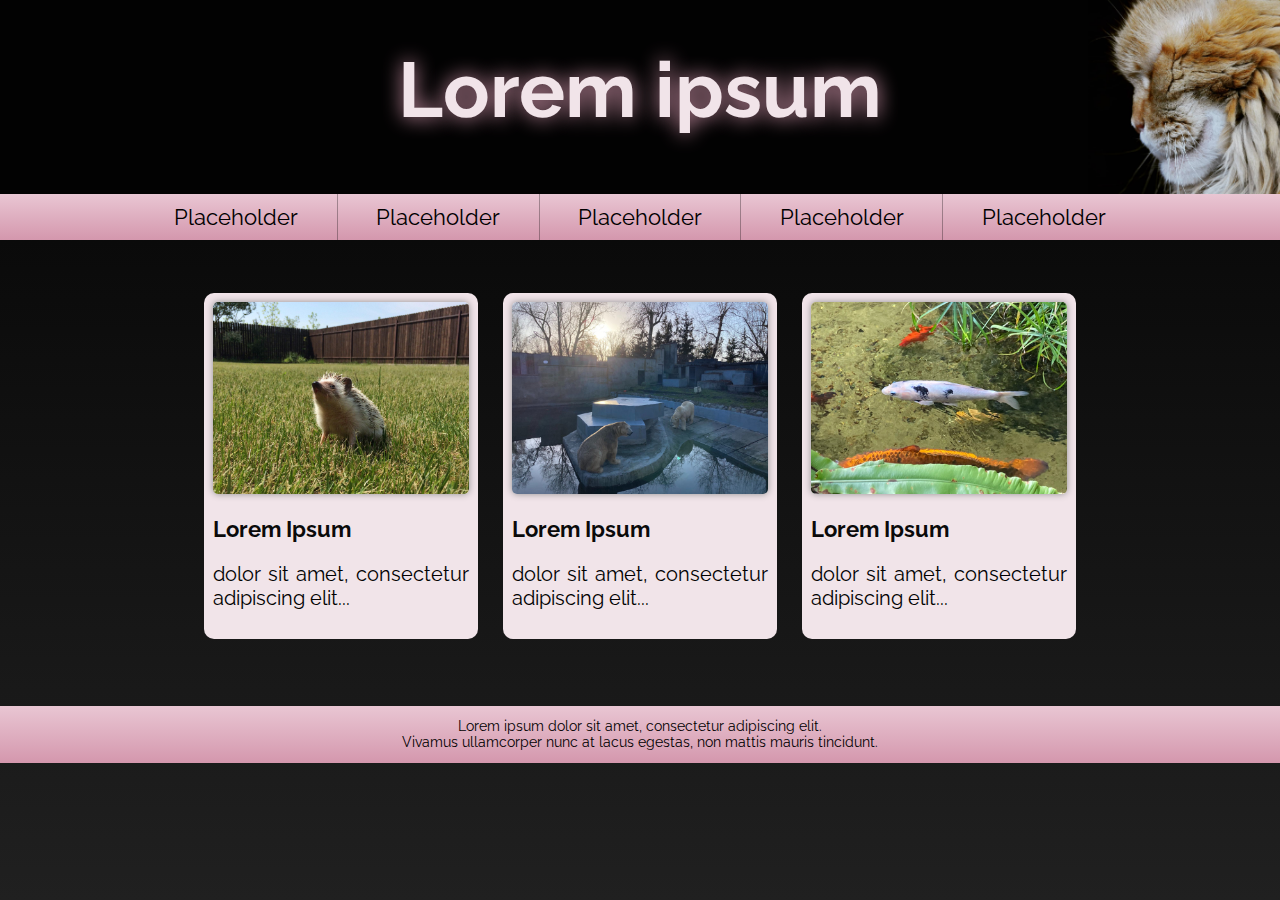
==== index.html @ b665ba39 "wstępne zmiany menu na responsywne, nowa czcionka" ====
<!DOCTYPE html>
<html lang="en">
  <head>
    <meta charset="UTF-8" />
    <meta http-equiv="X-UA-Compatible" content="IE=edge" />
    <meta name="viewport" content="width=device-width, initial-scale=1.0" />
    <link rel="stylesheet" href="style.css" />
    <title>Lorem ipsum</title>
  </head>
  <body>
    <header>
      <img id="kot" src="zdjecia/kot.png" alt="kot maine coon" />
      <h1>Lorem ipsum</h1>
    </header>
    <nav id="mynav">
      <ul>
        <li><a href="#">Placeholder</a></li>
        <li class="nav"><a href="#" class="nav-links">Placeholder</a></li>
        <a href="#" class="toogle-button">
          <span class="bar"></span>
          <span class="bar"></span>
          <span class="bar"></span>
        </a>
        <li class="nav"><a href="#" class="nav-links">Placeholder</a></li>
        <li class="nav"><a href="#" class="nav-links">Placeholder</a></li>
        <li class="nav"><a href="#" class="nav-links">Placeholder</a></li>
      </ul>
    </nav>
    <section>
      <div id="cards">
        <div class="card">
          <img src="zdjecia/jez.jpeg" alt="zdjęcie jeża" />
          <h2>Lorem Ipsum</h2>
          <p>dolor sit amet, consectetur adipiscing elit...</p>
        </div>
        <div class="card">
          <img src="zdjecia/misie.jpeg" alt="zdjęcie niedźwiedzi polarnych" />
          <h2>Lorem Ipsum</h2>
          <p>dolor sit amet, consectetur adipiscing elit...</p>
        </div>
        <div class="card">
          <img src="zdjecia/ryba.jpeg" alt="zdjęcie ryby" />
          <h2>Lorem Ipsum</h2>
          <p>dolor sit amet, consectetur adipiscing elit...</p>
        </div>
      </div>
    </section>
    <footer>
      <p>
        Lorem ipsum dolor sit amet, consectetur adipiscing elit.<br />
        Vivamus ullamcorper nunc at lacus egestas, non mattis mauris tincidunt.
      </p>
    </footer>
  </body>
</html>
---- style.css ----
@import url("https://fonts.googleapis.com/css?family=Raleway");
body {
  height: 100%;
  background-image: linear-gradient(#020202, #202020);
  background-repeat: no-repeat;
  background-attachment: fixed;
  margin: 0;
  padding: 0;
  font-family: Raleway;
}

header {
  position: relative;
  text-align: center;
  color: rgb(49, 49, 49);
  background-color: #020202;
}

#kot {
  display: block;
  margin-left: auto;
  max-width: 15%;
}
h1 {
  color: #f1e4e9;
  position: absolute;
  top: 20%;
  left: 50%;
  transform: translate(-50%, -50%);
  font-size: 6vw;
  text-shadow: 0px 0px 20px #d497ad;
}

#mynav {
  background-image: linear-gradient(#e9c6d3, #d497ad);
}

#mynav li:hover {
  background-image: linear-gradient(#d497ad, #e9c6d3);
}

#mynav li {
  padding: 10px 3%;
  border-right: 1px solid rgba(0, 0, 0, 0.3);
}

#mynav li:last-child {
  border-right: none;
}

#mynav ul {
  display: flex;
  list-style-type: none;
  justify-content: center;
  margin: 0;
  padding: 0;
  width: 100%;
}

#mynav a {
  text-decoration: none;
  color: black;
  font-size: 22px;
}

.toogle-button {
  display: none;
  top: 1rem;
  right: 1rem;
  flex-direction: column;
  justify-content: space-between;
  width: 25px;
  height: 20px;
  margin: 13px 20px;
}

.toogle-button .bar {
  height: 2px;
  width: 100%;
  background-color: #000000;
  border-radius: 10px;
}

@media (max-width: 950px) {
  .toogle-button {
    display: flex;
  }
  .nav {
    display: none;
    border-right: 0;
    padding: 0;
  }
}

section {
  margin: auto;
  width: 70%;
  padding: 1% 5%;
}

#cards {
  display: grid;
  grid-template-columns: repeat(3, auto);
}

.card {
  background-color: #f1e4e9;
  border-radius: 10px;
  width: 20vw;
  max-width: 500px;
  margin: 40px auto;
  padding: 3%;
}

.card img {
  width: 20vw;
  max-width: 500px;
  border-radius: 5px;
  box-shadow: 0px 0px 7px #8f8f8f;
}

.card h2 {
  color: rgb(10, 10, 10);
  font-size: 22px;
}

.card p {
  text-align: justify;
  font-size: 20px;
  color: #020202;
}

footer {
  position: static;
  bottom: 0;
  margin: 0;
  width: 100%;
  background-image: linear-gradient(#e9c6d3, #d497ad);
  color: black;
}

footer p {
  text-align: center;
  padding: 1%;
  font-size: 14px;
}
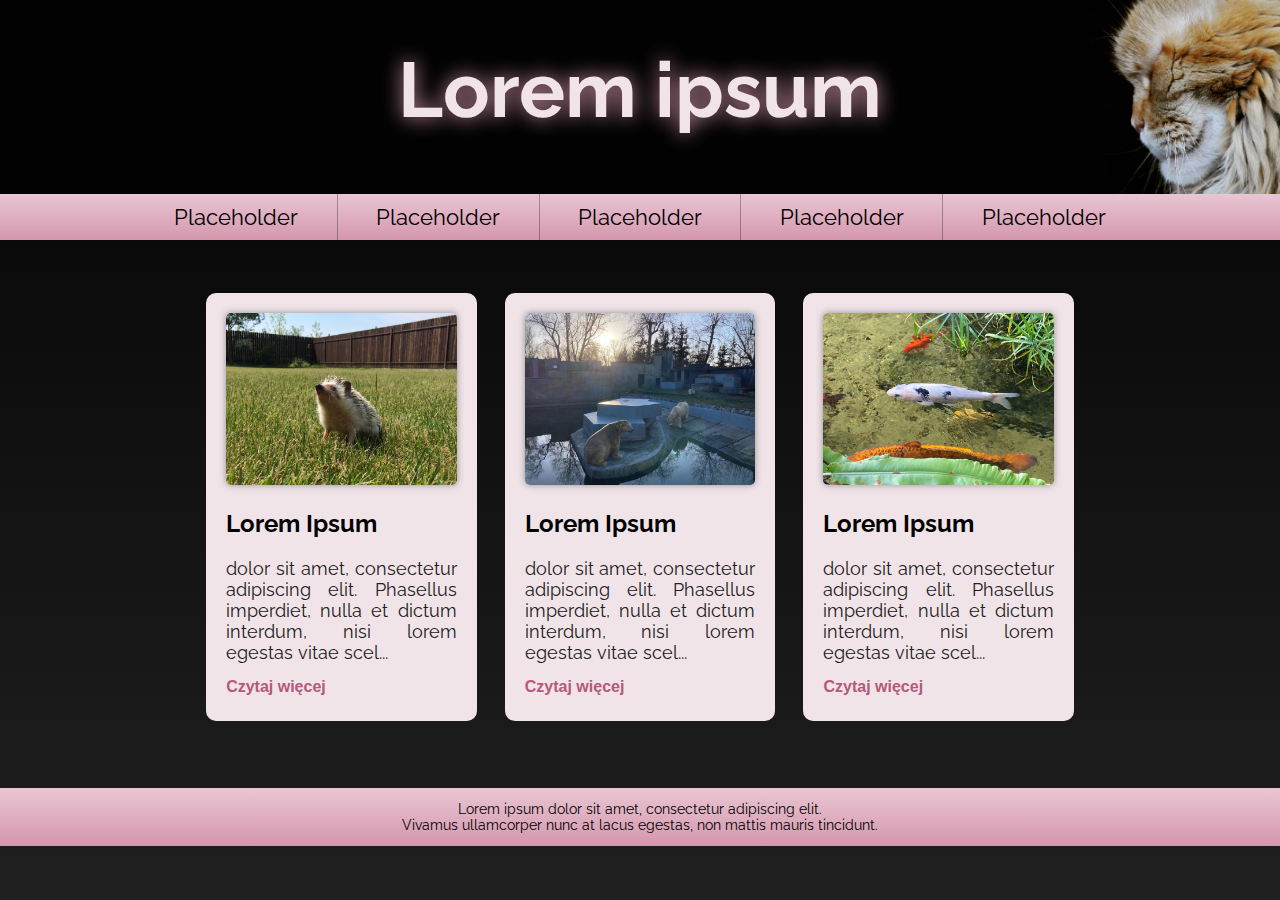
==== commit 599348cc: "dodano "czytaj więcej" do kart w głównej sekcji" ====
--- a/index.html
+++ b/index.html
@@ -5,6 +5,7 @@
     <meta http-equiv="X-UA-Compatible" content="IE=edge" />
     <meta name="viewport" content="width=device-width, initial-scale=1.0" />
     <link rel="stylesheet" href="style.css" />
+    <script src="script.js" defer></script>
     <title>Lorem ipsum</title>
   </head>
   <body>
@@ -14,13 +15,13 @@
     </header>
     <nav id="mynav">
       <ul>
-        <li><a href="#">Placeholder</a></li>
-        <li class="nav"><a href="#" class="nav-links">Placeholder</a></li>
-        <a href="#" class="toogle-button">
+        <li class="home"><a href="#">Placeholder</a></li>
+        <a href="#" class="toggle-button">
           <span class="bar"></span>
           <span class="bar"></span>
           <span class="bar"></span>
         </a>
+        <li class="nav"><a href="#" class="nav-links">Placeholder</a></li>
         <li class="nav"><a href="#" class="nav-links">Placeholder</a></li>
         <li class="nav"><a href="#" class="nav-links">Placeholder</a></li>
         <li class="nav"><a href="#" class="nav-links">Placeholder</a></li>
@@ -31,17 +32,62 @@
         <div class="card">
           <img src="zdjecia/jez.jpeg" alt="zdjęcie jeża" />
           <h2>Lorem Ipsum</h2>
-          <p>dolor sit amet, consectetur adipiscing elit...</p>
+          <p>
+            dolor sit amet, consectetur adipiscing elit. Phasellus imperdiet,
+            nulla et dictum interdum, nisi lorem egestas vitae scel<span
+              class="dots"
+              >...</span
+            ><span class="more"
+              >erisque enim ligula venenatis dolor. Maecenas nisl est, ultrices
+              nec congue eget, auctor vitae massa. Fusce luctus vestibulum augue
+              ut aliquet. Nunc sagittis dictum nisi, sed ullamcorper ipsum
+              dignissim ac. In at libero sed nunc venenatis imperdiet sed ornare
+              turpis. Donec vitae dui eget tellus gravida venenatis. Integer
+              fringilla congue eros non fermentum. Sed dapibus pulvinar nibh
+              tempor porta.</span
+            >
+          </p>
+          <button onclick="readMore1()" id="read-more1">Czytaj więcej</button>
         </div>
         <div class="card">
           <img src="zdjecia/misie.jpeg" alt="zdjęcie niedźwiedzi polarnych" />
           <h2>Lorem Ipsum</h2>
-          <p>dolor sit amet, consectetur adipiscing elit...</p>
+          <p>
+            dolor sit amet, consectetur adipiscing elit. Phasellus imperdiet,
+            nulla et dictum interdum, nisi lorem egestas vitae scel<span
+              class="dots"
+              >...</span
+            ><span class="more"
+              >erisque enim ligula venenatis dolor. Maecenas nisl est, ultrices
+              nec congue eget, auctor vitae massa. Fusce luctus vestibulum augue
+              ut aliquet. Nunc sagittis dictum nisi, sed ullamcorper ipsum
+              dignissim ac. In at libero sed nunc venenatis imperdiet sed ornare
+              turpis. Donec vitae dui eget tellus gravida venenatis. Integer
+              fringilla congue eros non fermentum. Sed dapibus pulvinar nibh
+              tempor porta.</span
+            >
+          </p>
+          <button onclick="readMore2()" id="read-more2">Czytaj więcej</button>
         </div>
         <div class="card">
           <img src="zdjecia/ryba.jpeg" alt="zdjęcie ryby" />
           <h2>Lorem Ipsum</h2>
-          <p>dolor sit amet, consectetur adipiscing elit...</p>
+          <p>
+            dolor sit amet, consectetur adipiscing elit. Phasellus imperdiet,
+            nulla et dictum interdum, nisi lorem egestas vitae scel<span
+              class="dots"
+              >...</span
+            ><span class="more"
+              >erisque enim ligula venenatis dolor. Maecenas nisl est, ultrices
+              nec congue eget, auctor vitae massa. Fusce luctus vestibulum augue
+              ut aliquet. Nunc sagittis dictum nisi, sed ullamcorper ipsum
+              dignissim ac. In at libero sed nunc venenatis imperdiet sed ornare
+              turpis. Donec vitae dui eget tellus gravida venenatis. Integer
+              fringilla congue eros non fermentum. Sed dapibus pulvinar nibh
+              tempor porta.</span
+            >
+          </p>
+          <button onclick="readMore3()" id="read-more3">Czytaj więcej</button>
         </div>
       </div>
     </section>
--- a/style.css
+++ b/style.css
@@ -50,6 +50,7 @@
 
 #mynav ul {
   display: flex;
+  position: relative;
   list-style-type: none;
   justify-content: center;
   margin: 0;
@@ -63,10 +64,11 @@
   font-size: 22px;
 }
 
-.toogle-button {
+.toggle-button {
+  position: absolute;
   display: none;
-  top: 1rem;
-  right: 1rem;
+  top: 0px;
+  right: 2rem;
   flex-direction: column;
   justify-content: space-between;
   width: 25px;
@@ -74,21 +76,37 @@
   margin: 13px 20px;
 }
 
-.toogle-button .bar {
+.toggle-button .bar {
   height: 2px;
   width: 100%;
-  background-color: #000000;
+  background-color: #020202;
   border-radius: 10px;
 }
 
 @media (max-width: 950px) {
-  .toogle-button {
+  .toggle-button {
     display: flex;
   }
   .nav {
     display: none;
-    border-right: 0;
     padding: 0;
+    justify-content: center;
+  }
+
+  #mynav li {
+    border-right: 0px;
+  }
+
+  .nav.active {
+    display: flex;
+  }
+
+  #mynav ul {
+    flex-direction: column;
+  }
+
+  .home {
+    width: 125px;
   }
 }
 
@@ -106,28 +124,49 @@
 .card {
   background-color: #f1e4e9;
   border-radius: 10px;
-  width: 20vw;
+  width: 18vw;
   max-width: 500px;
   margin: 40px auto;
-  padding: 3%;
+  padding: 20px;
+  height: fit-content;
 }
 
 .card img {
-  width: 20vw;
+  width: 18vw;
   max-width: 500px;
   border-radius: 5px;
   box-shadow: 0px 0px 7px #8f8f8f;
 }
 
 .card h2 {
-  color: rgb(10, 10, 10);
-  font-size: 22px;
+  color: #020202;
+  font-size: 24px;
 }
 
 .card p {
   text-align: justify;
-  font-size: 20px;
-  color: #020202;
+  font-size: 18px;
+  color: #202020;
+  margin-bottom: 10px;
+}
+
+#cards button {
+  border: none;
+  font-size: 16px;
+  color: #b6587a;
+  font-weight: bold;
+  background-color: #f1e4e9;
+  padding: 5px 0px;
+}
+
+#cards button:hover {
+  cursor: pointer;
+  background-color: #f1e4e9;
+  text-shadow: 0px 0px 5px #e9c6d3;
+}
+
+.more {
+  display: none;
 }
 
 footer {
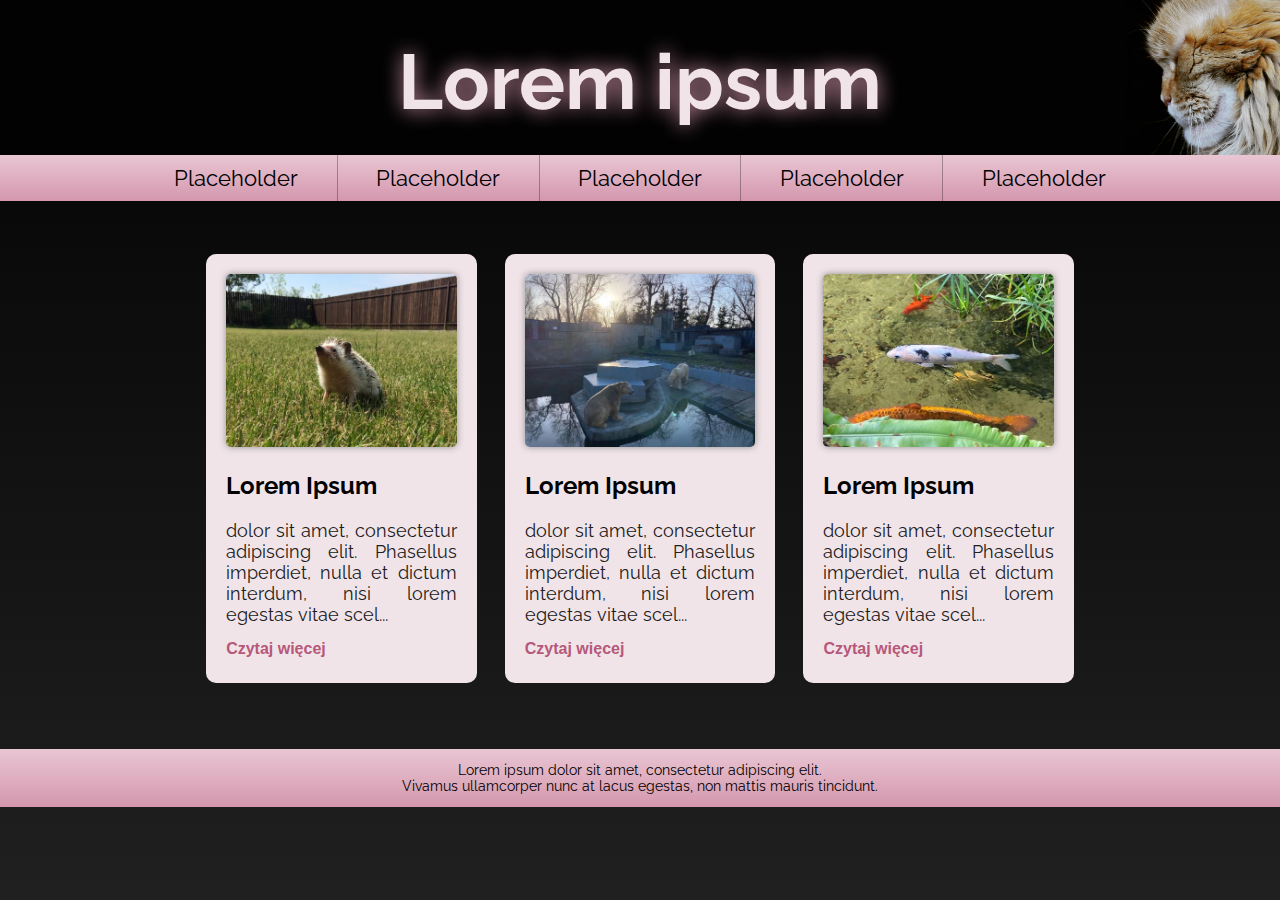
==== commit 91ff7e86: "zmieniono rozdzielczość zdjęć" ====
--- a/index.html
+++ b/index.html
@@ -30,7 +30,7 @@
     <section>
       <div id="cards">
         <div class="card">
-          <img src="zdjecia/jez.jpeg" alt="zdjęcie jeża" />
+          <img src="zdjecia/jez.jpg" alt="zdjęcie jeża" />
           <h2>Lorem Ipsum</h2>
           <p>
             dolor sit amet, consectetur adipiscing elit. Phasellus imperdiet,
@@ -50,7 +50,7 @@
           <button onclick="readMore1()" id="read-more1">Czytaj więcej</button>
         </div>
         <div class="card">
-          <img src="zdjecia/misie.jpeg" alt="zdjęcie niedźwiedzi polarnych" />
+          <img src="zdjecia/misie.jpg" alt="zdjęcie niedźwiedzi polarnych" />
           <h2>Lorem Ipsum</h2>
           <p>
             dolor sit amet, consectetur adipiscing elit. Phasellus imperdiet,
@@ -70,7 +70,7 @@
           <button onclick="readMore2()" id="read-more2">Czytaj więcej</button>
         </div>
         <div class="card">
-          <img src="zdjecia/ryba.jpeg" alt="zdjęcie ryby" />
+          <img src="zdjecia/ryba.jpg" alt="zdjęcie ryby" />
           <h2>Lorem Ipsum</h2>
           <p>
             dolor sit amet, consectetur adipiscing elit. Phasellus imperdiet,
--- a/style.css
+++ b/style.css
@@ -19,7 +19,8 @@
 #kot {
   display: block;
   margin-left: auto;
-  max-width: 15%;
+  max-width: 12%;
+  min-width: 125px;
 }
 h1 {
   color: #f1e4e9;
@@ -27,7 +28,7 @@
   top: 20%;
   left: 50%;
   transform: translate(-50%, -50%);
-  font-size: 6vw;
+  font-size: clamp(25px, 6vw, 100px);
   text-shadow: 0px 0px 20px #d497ad;
 }
 
@@ -68,7 +69,7 @@
   position: absolute;
   display: none;
   top: 0px;
-  right: 2rem;
+  right: 10px;
   flex-direction: column;
   justify-content: space-between;
   width: 25px;
@@ -81,33 +82,6 @@
   width: 100%;
   background-color: #020202;
   border-radius: 10px;
-}
-
-@media (max-width: 950px) {
-  .toggle-button {
-    display: flex;
-  }
-  .nav {
-    display: none;
-    padding: 0;
-    justify-content: center;
-  }
-
-  #mynav li {
-    border-right: 0px;
-  }
-
-  .nav.active {
-    display: flex;
-  }
-
-  #mynav ul {
-    flex-direction: column;
-  }
-
-  .home {
-    width: 125px;
-  }
 }
 
 section {
@@ -183,3 +157,62 @@
   padding: 1%;
   font-size: 14px;
 }
+
+@media (max-width: 950px) {
+  .toggle-button {
+    display: flex;
+  }
+  .nav {
+    display: none;
+    padding: 0;
+    justify-content: center;
+  }
+
+  #mynav li {
+    border-right: 0px;
+  }
+
+  .nav.active {
+    display: flex;
+  }
+
+  #mynav ul {
+    flex-direction: column;
+  }
+
+  .home {
+    width: 125px;
+    margin-left: 10px;
+  }
+
+  #cards {
+    display: grid;
+    grid-template-columns: repeat(1, auto);
+    margin-top: 20px;
+  }
+  .card {
+    width: 70vw;
+    max-width: 400px;
+    margin: 15px auto;
+    padding: 20px;
+  }
+
+  .card img {
+    width: 70vw;
+    max-width: 400px;
+  }
+}
+
+@media (max-width: 480px) {
+  .card {
+    width: 60vw;
+    max-width: 400px;
+    margin: 10px auto;
+    padding: 20px;
+  }
+
+  .card img {
+    width: 60vw;
+    max-width: 400px;
+  }
+}
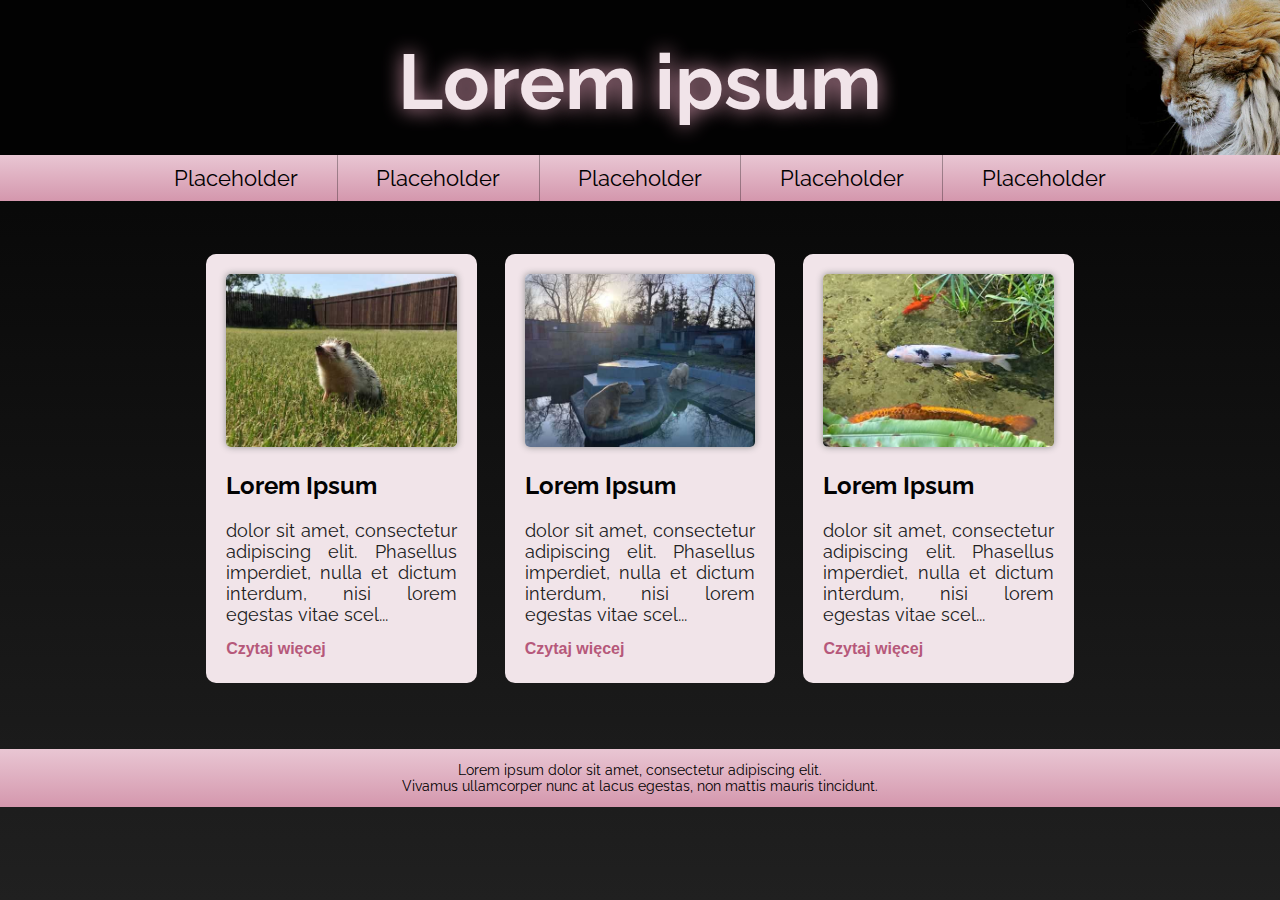
==== commit 0cd58238: "zmieniono rozmiar zdjęć" ====
--- a/index.html
+++ b/index.html
@@ -10,17 +10,19 @@
   </head>
   <body>
     <header>
-      <img id="kot" src="zdjecia/kot.png" alt="kot maine coon" />
+      <img id="kot" src="zdjecia/kot.jpg" alt="kot maine coon" />
       <h1>Lorem ipsum</h1>
     </header>
     <nav id="mynav">
       <ul>
         <li class="home"><a href="#">Placeholder</a></li>
-        <a href="#" class="toggle-button">
-          <span class="bar"></span>
-          <span class="bar"></span>
-          <span class="bar"></span>
-        </a>
+        <li>
+          <a href="#" class="toggle-button">
+            <span class="bar"></span>
+            <span class="bar"></span>
+            <span class="bar"></span>
+          </a>
+        </li>
         <li class="nav"><a href="#" class="nav-links">Placeholder</a></li>
         <li class="nav"><a href="#" class="nav-links">Placeholder</a></li>
         <li class="nav"><a href="#" class="nav-links">Placeholder</a></li>
--- a/style.css
+++ b/style.css
@@ -36,17 +36,26 @@
   background-image: linear-gradient(#e9c6d3, #d497ad);
 }
 
-#mynav li:hover {
+#mynav .nav:hover {
   background-image: linear-gradient(#d497ad, #e9c6d3);
 }
 
-#mynav li {
+#mynav .nav {
   padding: 10px 3%;
   border-right: 1px solid rgba(0, 0, 0, 0.3);
 }
 
-#mynav li:last-child {
+#mynav .nav:last-child {
   border-right: none;
+}
+
+#mynav .home:hover {
+  background-image: linear-gradient(#d497ad, #e9c6d3);
+}
+
+#mynav .home {
+  padding: 10px 3%;
+  border-right: 1px solid rgba(0, 0, 0, 0.3);
 }
 
 #mynav ul {
@@ -168,7 +177,7 @@
     justify-content: center;
   }
 
-  #mynav li {
+  #mynav .home {
     border-right: 0px;
   }
 
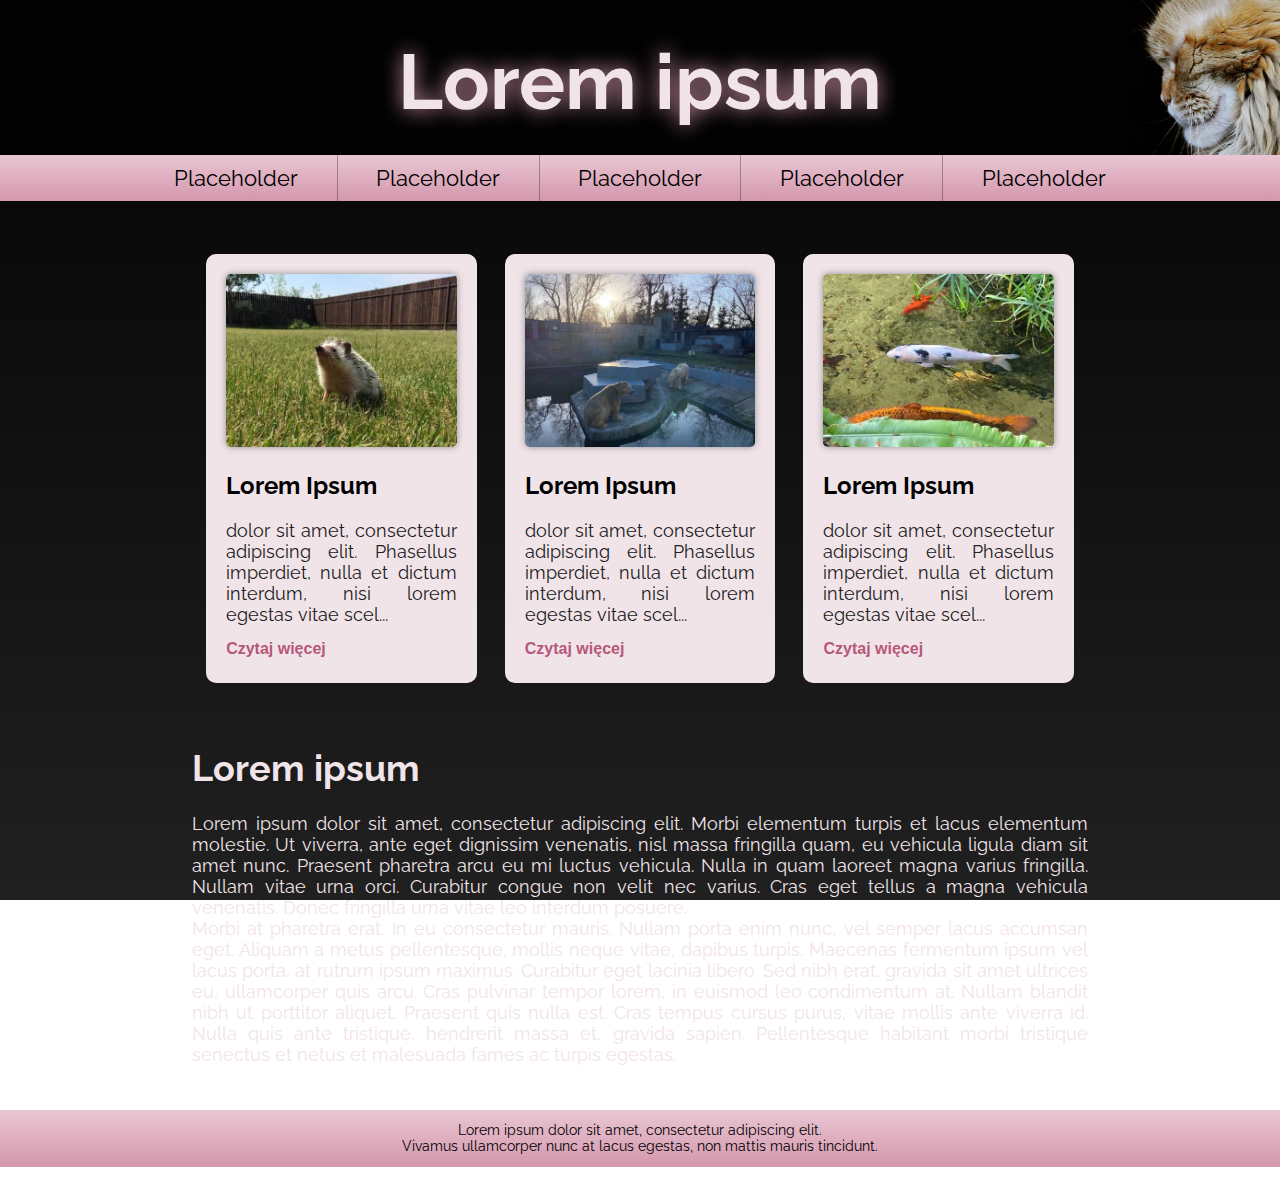
==== commit f44e6645: "dodano więcej zawartości do głównej sekcji" ====
--- a/index.html
+++ b/index.html
@@ -92,6 +92,26 @@
           <button onclick="readMore3()" id="read-more3">Czytaj więcej</button>
         </div>
       </div>
+      <h1>Lorem ipsum</h1>
+      <p>
+        Lorem ipsum dolor sit amet, consectetur adipiscing elit. Morbi elementum
+        turpis et lacus elementum molestie. Ut viverra, ante eget dignissim
+        venenatis, nisl massa fringilla quam, eu vehicula ligula diam sit amet
+        nunc. Praesent pharetra arcu eu mi luctus vehicula. Nulla in quam
+        laoreet magna varius fringilla. Nullam vitae urna orci. Curabitur congue
+        non velit nec varius. Cras eget tellus a magna vehicula venenatis. Donec
+        fringilla urna vitae leo interdum posuere. <br />
+        Morbi at pharetra erat. In eu consectetur mauris. Nullam porta enim
+        nunc, vel semper lacus accumsan eget. Aliquam a metus pellentesque,
+        mollis neque vitae, dapibus turpis. Maecenas fermentum ipsum vel lacus
+        porta, at rutrum ipsum maximus. Curabitur eget lacinia libero. Sed nibh
+        erat, gravida sit amet ultrices eu, ullamcorper quis arcu. Cras pulvinar
+        tempor lorem, in euismod leo condimentum at. Nullam blandit nibh ut
+        porttitor aliquet. Praesent quis nulla est. Cras tempus cursus purus,
+        vitae mollis ante viverra id. Nulla quis ante tristique, hendrerit massa
+        et, gravida sapien. Pellentesque habitant morbi tristique senectus et
+        netus et malesuada fames ac turpis egestas.
+      </p>
     </section>
     <footer>
       <p>
--- a/style.css
+++ b/style.css
@@ -22,7 +22,7 @@
   max-width: 12%;
   min-width: 125px;
 }
-h1 {
+header h1 {
   color: #f1e4e9;
   position: absolute;
   top: 20%;
@@ -97,6 +97,17 @@
   margin: auto;
   width: 70%;
   padding: 1% 5%;
+  color: #f1e4e9;
+  text-align: justify;
+}
+
+section p {
+  text-align: justify;
+  font-size: 18px;
+}
+
+section h1 {
+  font-size: 36px;
 }
 
 #cards {
@@ -127,8 +138,6 @@
 }
 
 .card p {
-  text-align: justify;
-  font-size: 18px;
   color: #202020;
   margin-bottom: 10px;
 }
@@ -168,6 +177,10 @@
 }
 
 @media (max-width: 950px) {
+  section {
+    width: 85%;
+  }
+
   .toggle-button {
     display: flex;
   }
@@ -211,17 +224,3 @@
     max-width: 400px;
   }
 }
-
-@media (max-width: 480px) {
-  .card {
-    width: 60vw;
-    max-width: 400px;
-    margin: 10px auto;
-    padding: 20px;
-  }
-
-  .card img {
-    width: 60vw;
-    max-width: 400px;
-  }
-}
